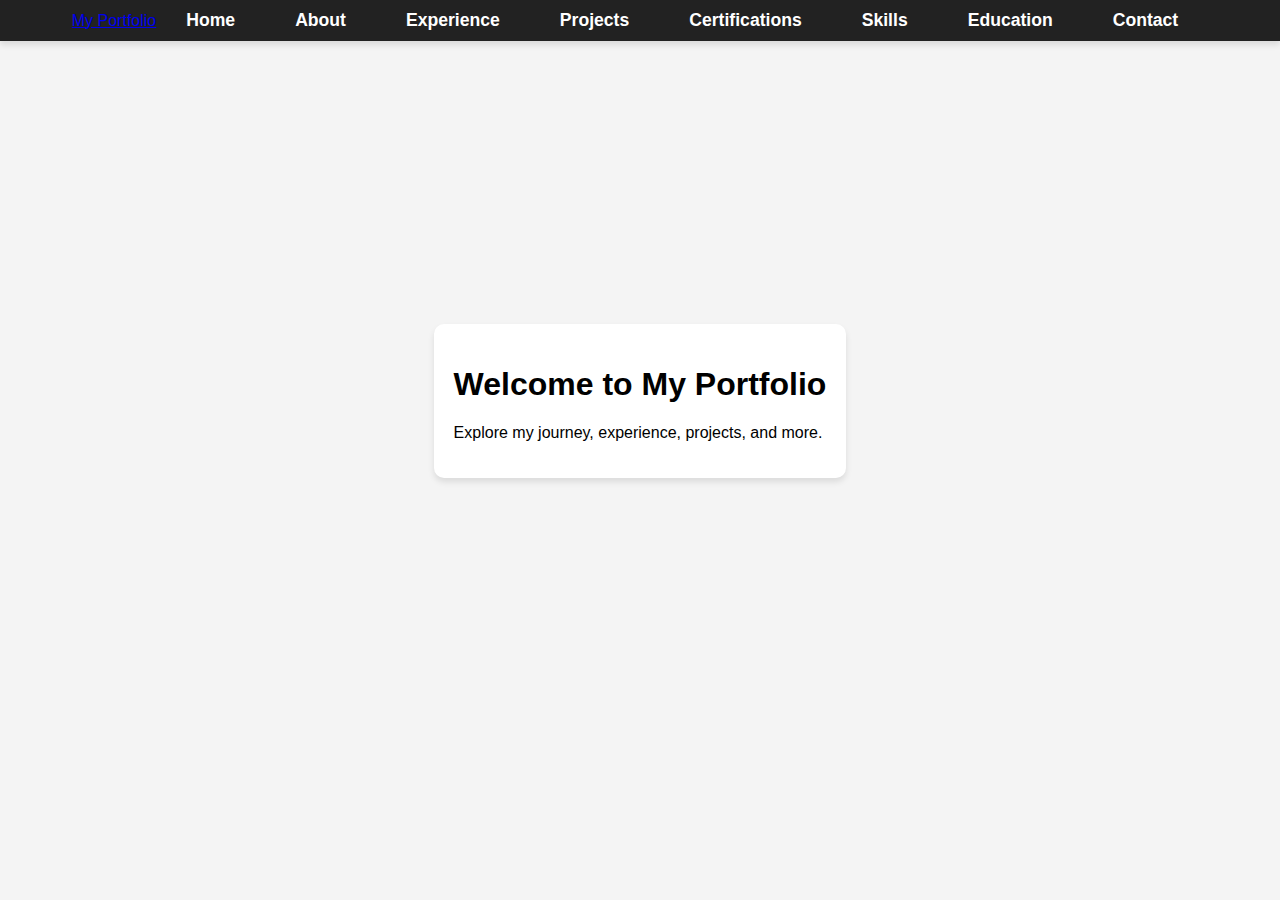
==== index.html @ 3114df2c "Updated portfolio website" ====
<!DOCTYPE html>
<html lang="en">
<head>
    <meta charset="UTF-8">
    <meta name="viewport" content="width=device-width, initial-scale=1.0">
    <title>Portfolio - Home</title>
    <link rel="stylesheet" href="css/style.css">
</head>
<body>
    <header>
        <nav class="navbar">
            <div class="logo">
                <a href="index.html">My Portfolio</a>
            </div>
            <ul class="nav-links">
                <li><a href="index.html" class="active">Home</a></li>
                <li><a href="about.html">About</a></li>
                <li><a href="experience.html">Experience</a></li>
                <li><a href="projects.html">Projects</a></li>
                <li><a href="certifications.html">Certifications</a></li>
                <li><a href="skills.html">Skills</a></li>
                <li><a href="education.html">Education</a></li>
                <li><a href="contact.html">Contact</a></li>
            </ul>
        </nav>
    </header>    
    <section class="container">
        <div class="card">
            <h1>Welcome to My Portfolio</h1>
            <p>Explore my journey, experience, projects, and more.</p>
        </div>
    </section>
    <script src="js/script.js"></script>
</body>
</html>
---- css/style.css ----
/* ========== GENERAL STYLES ========== */
body {
    font-family: Arial, sans-serif;
    margin: 0;
    padding: 0;
    background-color: #f4f4f4;
}

/* ========== NAVIGATION BAR ========== */
header {
    background: #222;
    padding: 10px 0;
    position: sticky;
    top: 0;
    width: 100%;
    z-index: 1000;
    box-shadow: 0px 4px 6px rgba(0, 0, 0, 0.1);
}

nav {
    display: flex;
    justify-content: center;
    align-items: center;
}

nav ul {
    list-style: none;
    padding: 0;
    margin: 0;
    display: flex;
}

nav ul li {
    position: relative;
    margin: 0 15px;
}

nav ul li a {
    color: white;
    text-decoration: none;
    font-size: 1.1em;
    font-weight: bold;
    padding: 10px 15px;
    transition: 0.3s ease-in-out;
    position: relative;
}

/* ✅ Underline Hover Effect */
nav ul li a::after {
    content: "";
    display: block;
    height: 3px;
    width: 0;
    background: #007BFF;
    transition: width 0.3s ease-in-out;
    position: absolute;
    left: 50%;
    bottom: -5px;
    transform: translateX(-50%);
}

nav ul li a:hover::after {
    width: 100%;
}

/* Responsive Navigation */
@media (max-width: 768px) {
    nav ul {
        flex-direction: column;
        text-align: center;
    }

    nav ul li {
        margin: 10px 0;
    }
}

/* ========== GENERAL LAYOUT ========== */
.container {
    display: flex;
    justify-content: center;
    align-items: center;
    height: 80vh;
}

.card {
    background: white;
    padding: 20px;
    border-radius: 10px;
    box-shadow: 0px 4px 6px rgba(0, 0, 0, 0.1);
    transition: 0.3s;
}

.card:hover {
    transform: scale(1.05);
}

/* ========== CERTIFICATIONS ========== */
.certifications-grid {
    display: grid;
    grid-template-columns: repeat(auto-fit, minmax(250px, 1fr));
    gap: 20px;
    padding: 20px;
    text-align: center;
}

.cert-card {
    background: #fff;
    padding: 15px;
    border-radius: 10px;
    box-shadow: 0 4px 8px rgba(0, 0, 0, 0.1);
    transition: transform 0.3s ease-in-out;
}

.cert-card:hover {
    transform: scale(1.05);
}

.cert-card img {
    width: 100%;
    height: auto;
    border-radius: 5px;
}

.cert-card p {
    font-weight: bold;
    margin-top: 10px;
}

.view-certificate {
    display: inline-block;
    margin-top: 10px;
    padding: 8px 12px;
    background-color: #007bff;
    color: white;
    text-decoration: none;
    border-radius: 5px;
    transition: background-color 0.3s ease-in-out;
}

.view-certificate:hover {
    background-color: #0056b3;
}

/* ========== EXPERIENCE SECTION ========== */
.experience-container {
    text-align: center;
    padding: 20px;
}

.experience-grid {
    display: flex;
    justify-content: center;
    gap: 20px;
    flex-wrap: wrap;
}

.experience-card {
    width: 48%;
    max-width: 500px;
    background: #fff;
    padding: 20px;
    box-shadow: 0 4px 8px rgba(0, 0, 0, 0.1);
    border-radius: 10px;
    text-align: center;
    transition: transform 0.3s ease-in-out;
}

/* ✅ Logo + Company Name in One Line */
.experience-header {
    display: flex;
    align-items: center;
    justify-content: center;
    gap: 10px;
    margin-bottom: 10px;
}

.company-logo {
    width: 60px;
    height: 60px;
    object-fit: contain;
}

.experience-header strong {
    font-size: 1.2em;
}

/* ✅ Justified Responsibilities */
.responsibilities {
    text-align: justify;
    padding: 0 10px;
}

/* Responsive */
@media (max-width: 768px) {
    .experience-grid {
        flex-direction: column;
        align-items: center;
    }

    .experience-card {
        width: 90%;
    }
}

/* Hover effect on experience card */
.experience-card:hover {
    transform: translateY(-5px);
    box-shadow: 0 6px 12px rgba(0, 0, 0, 0.2);
}

/* ========== SKILLS SECTION ========== */
.skills-container {
    text-align: center;
    padding: 50px;
}

.skills-grid {
    display: grid;
    grid-template-columns: repeat(auto-fit, minmax(250px, 1fr));
    gap: 20px;
    justify-content: center;
}

.skill-card {
    background: #fff;
    padding: 20px;
    border-radius: 10px;
    box-shadow: 0 4px 8px rgba(0, 0, 0, 0.2);
    text-align: center;
    transition: transform 0.3s ease, box-shadow 0.3s ease;
}

.skill-card img {
    width: 120px;  /* Adjusted size to fit well */
    height: 120px;
    margin-bottom: 15px;
    object-fit: contain;
}

.skill-card:hover {
    transform: translateY(-5px);
    box-shadow: 0 6px 12px rgba(0, 0, 0, 0.3);
}

/* ========== FOOTER ========== */
footer {
    text-align: center;
    padding: 10px;
    background: #333;
    color: white;
    position: fixed;
    bottom: 0;
    width: 100%;
}
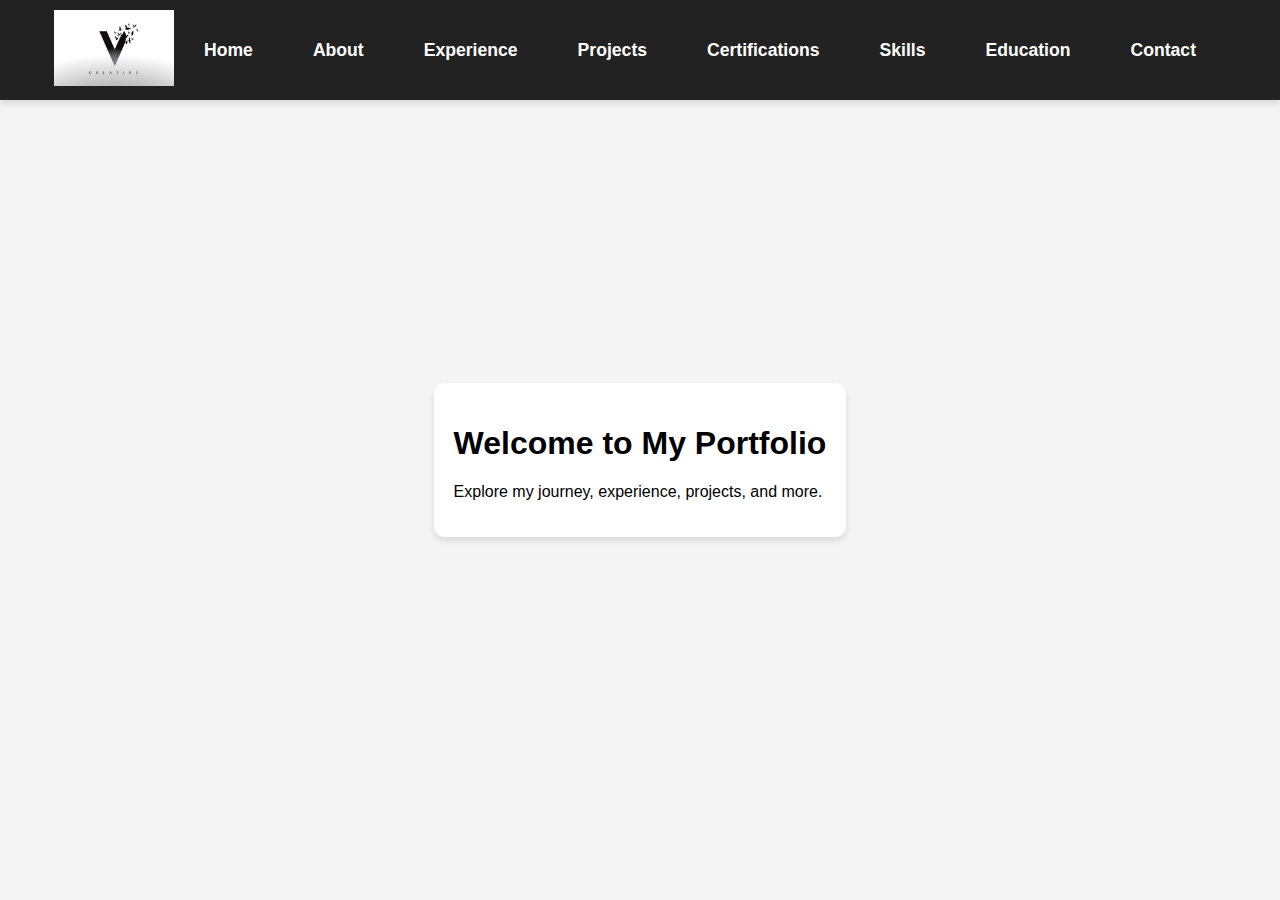
==== commit 2ac8e610: "Updated portfolio website" ====
--- a/index.html
+++ b/index.html
@@ -10,7 +10,9 @@
     <header>
         <nav class="navbar">
             <div class="logo">
-                <a href="index.html">My Portfolio</a>
+                <a href="index.html">
+                    <img src="assets/images/V.jpg" alt="My Portfolio Logo">
+                </a>
             </div>
             <ul class="nav-links">
                 <li><a href="index.html" class="active">Home</a></li>
--- a/css/style.css
+++ b/css/style.css
@@ -253,3 +253,7 @@
     bottom: 0;
     width: 100%;
 }
+.logo img {
+    width: 120px;  /* Adjust size as needed */
+    height: auto;
+}
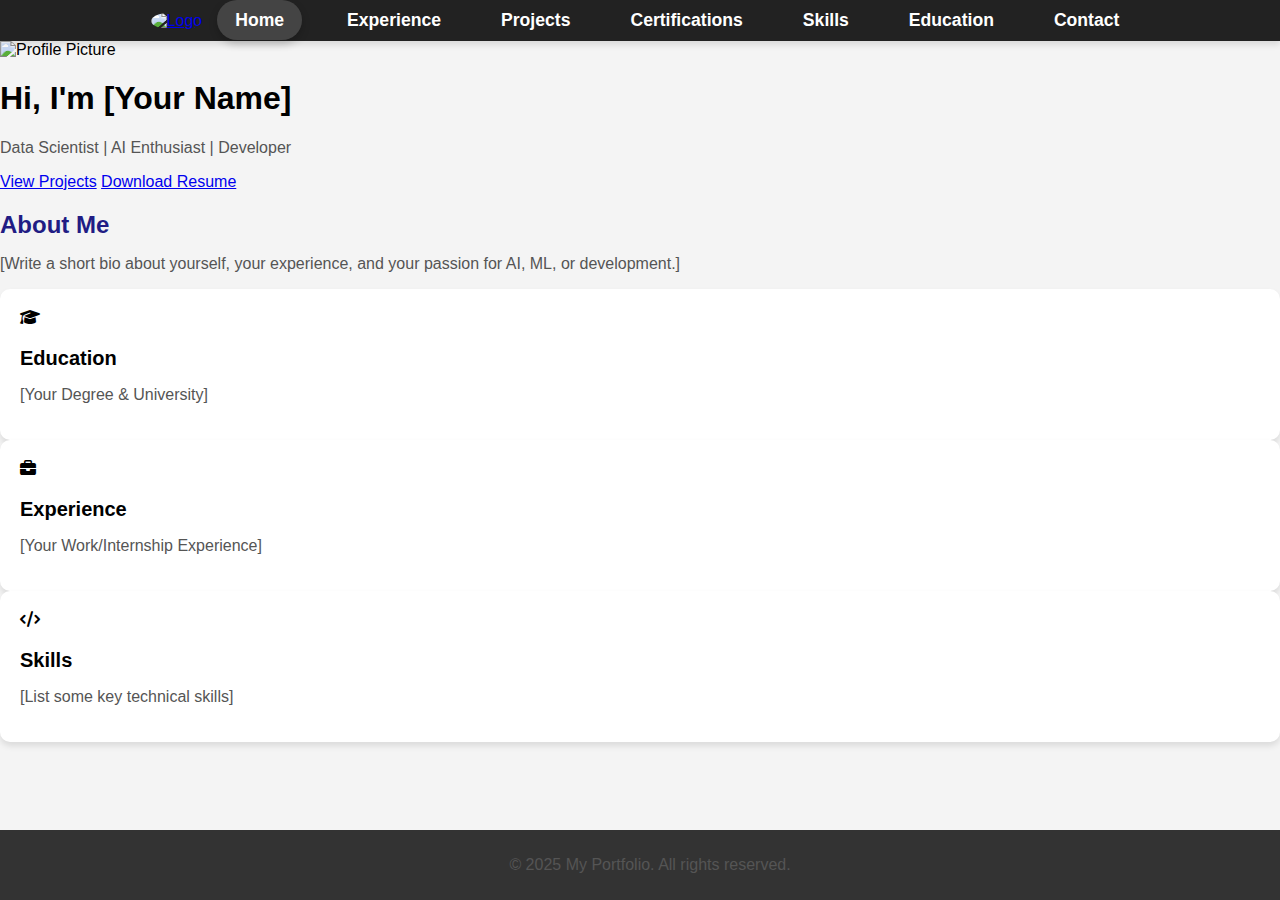
==== commit e169790d: "Updated portfolio website" ====
--- a/index.html
+++ b/index.html
@@ -3,20 +3,20 @@
 <head>
     <meta charset="UTF-8">
     <meta name="viewport" content="width=device-width, initial-scale=1.0">
-    <title>Portfolio - Home</title>
+    <title>Portfolio - Home & About</title>
     <link rel="stylesheet" href="css/style.css">
+    <link rel="stylesheet" href="https://cdnjs.cloudflare.com/ajax/libs/font-awesome/6.4.2/css/all.min.css">
 </head>
 <body>
     <header>
         <nav class="navbar">
             <div class="logo">
                 <a href="index.html">
-                    <img src="assets/images/V.jpg" alt="My Portfolio Logo">
+                    <img src="css/images/logo.png" alt="Logo">
                 </a>
             </div>
             <ul class="nav-links">
                 <li><a href="index.html" class="active">Home</a></li>
-                <li><a href="about.html">About</a></li>
                 <li><a href="experience.html">Experience</a></li>
                 <li><a href="projects.html">Projects</a></li>
                 <li><a href="certifications.html">Certifications</a></li>
@@ -25,13 +25,48 @@
                 <li><a href="contact.html">Contact</a></li>
             </ul>
         </nav>
-    </header>    
-    <section class="container">
-        <div class="card">
-            <h1>Welcome to My Portfolio</h1>
-            <p>Explore my journey, experience, projects, and more.</p>
+    </header>
+    
+    <section class="hero">
+        <div class="hero-content">
+            <img src="css/images/profile.jpg" alt="Profile Picture" class="profile-pic">
+            <div class="hero-text">
+                <h1>Hi, I'm [Your Name]</h1>
+                <p>Data Scientist | AI Enthusiast | Developer</p>
+                <div class="buttons">
+                    <a href="projects.html" class="btn">View Projects</a>
+                    <a href="css/files/resume.pdf" class="btn">Download Resume</a>
+                </div>
+            </div>
         </div>
     </section>
-    <script src="js/script.js"></script>
+    
+    <section class="about">
+        <h2>About Me</h2>
+        <div class="about-content">
+            <p>[Write a short bio about yourself, your experience, and your passion for AI, ML, or development.]</p>
+            <div class="about-cards">
+                <div class="card">
+                    <i class="fas fa-graduation-cap"></i>
+                    <h3>Education</h3>
+                    <p>[Your Degree & University]</p>
+                </div>
+                <div class="card">
+                    <i class="fas fa-briefcase"></i>
+                    <h3>Experience</h3>
+                    <p>[Your Work/Internship Experience]</p>
+                </div>
+                <div class="card">
+                    <i class="fas fa-code"></i>
+                    <h3>Skills</h3>
+                    <p>[List some key technical skills]</p>
+                </div>
+            </div>
+        </div>
+    </section>
+    
+    <footer>
+        <p>&copy; 2025 My Portfolio. All rights reserved.</p>
+    </footer>
 </body>
 </html>
--- a/css/style.css
+++ b/css/style.css
@@ -97,101 +97,179 @@
 
 /* ========== CERTIFICATIONS ========== */
 .certifications-grid {
-    display: grid;
-    grid-template-columns: repeat(auto-fit, minmax(250px, 1fr));
-    gap: 20px;
-    padding: 20px;
-    text-align: center;
+    display: flex;
+    justify-content: center;
+    gap: 30px;
+    flex-wrap: wrap;
+    padding: 20px;
 }
 
 .cert-card {
+    width: 250px;
+    height: 300px;
+    perspective: 1000px;
+}
+
+.cert-inner {
+    width: 100%;
+    height: 100%;
+    position: relative;
+    transform-style: preserve-3d;
+    transition: transform 0.6s;
+}
+
+.cert-card:hover .cert-inner {
+    transform: rotateY(180deg);
+}
+
+.cert-front,
+.cert-back {
+    width: 100%;
+    height: 100%;
+    position: absolute;
+    backface-visibility: hidden;
+    border-radius: 15px;
+    box-shadow: 0 4px 8px rgba(0, 0, 0, 0.2);
+    background: white;
+    color: black;
+    display: flex;
+    flex-direction: column;
+    align-items: center;
+    justify-content: center;
+    text-align: center;
+    padding: 10px;
+}
+
+.cert-front img {
+    width: 80%;
+    border-radius: 10px;
+}
+
+.cert-back {
+    transform: rotateY(180deg);
+    padding: 20px;
+}
+
+.view-btn {
+    margin-top: 15px;
+    padding: 8px 16px;
+    background: #28a745;
+    color: white;
+    text-decoration: none;
+    font-weight: bold;
+    border-radius: 8px;
+    transition: 0.3s;
+}
+
+.view-btn:hover {
+    background: #218838;
+}
+
+
+/* ========== EXPERIENCE SECTION ========== */
+.experience-container {
+    text-align: center;
+    padding: 20px;
+}
+
+/* ✅ Experience Grid */
+.experience-grid {
+    display: flex;
+    justify-content: center;
+    gap: 60px;  /* Increased spacing between cards */
+    flex-wrap: wrap;
+}
+
+/* ✅ Flip Card Layout */
+.experience-card {
+    width: 300px;
+    height: 350px;
+    perspective: 1000px;
+}
+
+.experience-card-inner {
+    width: 100%;
+    height: 100%;
+    position: relative;
+    transition: transform 0.6s;
+    transform-style: preserve-3d;
+}
+
+.experience-card:hover .experience-card-inner {
+    transform: rotateY(180deg);
+}
+
+/* ✅ Front Side of Card */
+.experience-card-front {
+    width: 100%;
+    height: 100%;
+    position: absolute;
+    backface-visibility: hidden;
     background: #fff;
-    padding: 15px;
-    border-radius: 10px;
+    border-radius: 12px;
     box-shadow: 0 4px 8px rgba(0, 0, 0, 0.1);
-    transition: transform 0.3s ease-in-out;
-}
-
-.cert-card:hover {
-    transform: scale(1.05);
-}
-
-.cert-card img {
-    width: 100%;
-    height: auto;
-    border-radius: 5px;
-}
-
-.cert-card p {
-    font-weight: bold;
-    margin-top: 10px;
-}
-
+    display: flex;
+    flex-direction: column;
+    justify-content: center;
+    align-items: center;
+    padding: 20px;
+    text-align: center;
+    gap: 15px;  /* Improved spacing */
+}
+
+/* ✅ Back Side (Flipped Side) */
+.experience-card-back {
+    width: 100%;
+    height: 100%;
+    position: absolute;
+    backface-visibility: hidden;
+    background: #f5f5f5;
+    border-radius: 12px;
+    box-shadow: 0 4px 8px rgba(0, 0, 0, 0.1);
+    display: flex;
+    flex-direction: column;
+    justify-content: center;
+    align-items: center;
+    padding: 20px;
+    text-align: left;
+    transform: rotateY(180deg);
+}
+
+/* ✅ Increased Logo Size */
+.company-logo {
+    width: 120px;  /* Increased size */
+    height: auto;  /* Maintain aspect ratio */
+    margin-bottom: 10px;
+}
+
+/* ✅ Improve Card Layout */
+.experience-card-front h3 {
+    font-size: 20px; /* Slightly larger */
+    margin: 0;
+}
+
+.experience-card-front p {
+    font-size: 16px; /* Adjust for better readability */
+    margin: 0;
+}
+
+/* ✅ View Certificate Button */
 .view-certificate {
+    background: #007BFF;
+    color: white;
+    text-decoration: none;
+    padding: 8px 15px;
+    border-radius: 6px;
     display: inline-block;
     margin-top: 10px;
-    padding: 8px 12px;
-    background-color: #007bff;
-    color: white;
-    text-decoration: none;
-    border-radius: 5px;
-    transition: background-color 0.3s ease-in-out;
+    transition: background 0.3s ease-in-out;
 }
 
 .view-certificate:hover {
-    background-color: #0056b3;
-}
-
-/* ========== EXPERIENCE SECTION ========== */
-.experience-container {
-    text-align: center;
-    padding: 20px;
-}
-
-.experience-grid {
-    display: flex;
-    justify-content: center;
-    gap: 20px;
-    flex-wrap: wrap;
-}
-
-.experience-card {
-    width: 48%;
-    max-width: 500px;
-    background: #fff;
-    padding: 20px;
-    box-shadow: 0 4px 8px rgba(0, 0, 0, 0.1);
-    border-radius: 10px;
-    text-align: center;
-    transition: transform 0.3s ease-in-out;
-}
-
-/* ✅ Logo + Company Name in One Line */
-.experience-header {
-    display: flex;
-    align-items: center;
-    justify-content: center;
-    gap: 10px;
-    margin-bottom: 10px;
-}
-
-.company-logo {
-    width: 60px;
-    height: 60px;
-    object-fit: contain;
-}
-
-.experience-header strong {
-    font-size: 1.2em;
-}
-
-/* ✅ Justified Responsibilities */
-.responsibilities {
-    text-align: justify;
-    padding: 0 10px;
-}
-
-/* Responsive */
+    background: #0056b3;
+}
+
+/* ✅ Responsive */
 @media (max-width: 768px) {
     .experience-grid {
         flex-direction: column;
@@ -203,11 +281,6 @@
     }
 }
 
-/* Hover effect on experience card */
-.experience-card:hover {
-    transform: translateY(-5px);
-    box-shadow: 0 6px 12px rgba(0, 0, 0, 0.2);
-}
 
 /* ========== SKILLS SECTION ========== */
 .skills-container {
@@ -253,7 +326,235 @@
     bottom: 0;
     width: 100%;
 }
+/* ✅ Align Logo to the Left */
+.logo {
+    display: flex;
+    align-items: center;
+    justify-content: flex-start; /* Moves logo to the left */
+    padding-left: 20px; /* Adds space from the left edge */
+}
+
+/* ✅ Make Logo Circular */
 .logo img {
-    width: 120px;  /* Adjust size as needed */
+    width: 60px;  /* Adjust size as needed */
+    height: 60px; /* Same as width to make it circular */
+    border-radius: 50%; /* Makes the image circular */
+    object-fit: cover; /* Ensures it fits properly */
+}
+nav ul li a {
+    color: white;
+    text-decoration: none;
+    padding: 10px 15px;
+    transition: 0.3s;
+}
+
+nav ul li a.active {
+    background-color: #444; /* Dark gray for card effect */
+    color: #ffffff; /* White text */
+    padding: 10px 18px; /* Spacing for a card-like effect */
+    border-radius: 20px; /* Fully rounded corners */
+    font-weight: bold;
+    box-shadow: 0px 4px 8px rgba(0, 0, 0, 0.2); /* Subtle shadow for depth */
+    transition: all 0.3s ease-in-out;
+    border-bottom: none; /* Removes the blue underline */
+}
+
+.projects-container {
+    display: flex;
+    justify-content: center;
+    gap: 30px;
+    flex-wrap: wrap;
+    padding: 20px;
+}
+
+.project-card {
+    width: 250px;
+    height: 300px;
+    perspective: 1000px;
+}
+
+.project-inner {
+    width: 100%;
+    height: 100%;
+    position: relative;
+    transform-style: preserve-3d;
+    transition: transform 0.6s;
+}
+
+.project-card:hover .project-inner {
+    transform: rotateY(180deg);
+}
+
+.project-front,
+.project-back {
+    width: 100%;
+    height: 100%;
+    position: absolute;
+    backface-visibility: hidden;
+    border-radius: 15px;
+    box-shadow: 0 4px 8px rgba(0, 0, 0, 0.2);
+    background: white;
+    color: black;
+    display: flex;
+    flex-direction: column;
+    align-items: center;
+    justify-content: center;
+    text-align: center;
+    padding: 10px;
+}
+
+.project-front img {
+    width: 80%;
+    border-radius: 10px;
+}
+
+.project-back {
+    transform: rotateY(180deg);
+    padding: 20px;
+}
+
+.view-btn {
+    margin-top: 15px;
+    padding: 8px 16px;
+    background: #007bff;
+    color: white;
+    text-decoration: none;
+    font-weight: bold;
+    border-radius: 8px;
+    transition: 0.3s;
+}
+
+.view-btn:hover {
+    background: #0056b3;
+}
+
+
+/* ========== EDUCATION ========== */
+.education-container {
+    display: flex;
+    justify-content: center;
+    align-items: center;
+    flex-wrap: wrap;
+    gap: 20px;
+    padding: 20px;
+}
+
+.edu-card {
+    background: white;
+    border-radius: 12px;
+    box-shadow: 0 4px 8px rgba(0, 0, 0, 0.2);
+    text-align: center;
+    padding: 25px;
+    width: 450px;
+    max-width: 90%;
+    transition: transform 0.3s ease-in-out;
+}
+
+.edu-card:hover {
+    transform: scale(1.05);
+}
+
+.edu-logo {
+    width: 120px;
     height: auto;
-}
+    margin-bottom: 15px;
+}
+
+h2 {
+    font-size: 24px;
+    margin-bottom: 10px;
+    color: #211C84;
+}
+
+h3 {
+    font-size: 20px;
+    margin-bottom: 5px;
+}
+
+h4 {
+    font-size: 18px;
+    margin-bottom: 10px;
+    color: #4D55CC;
+}
+
+p {
+    font-size: 16px;
+    color: #555;
+}
+
+
+
+/* ========== CONTACT ========== */
+.contact-section {
+    padding: 50px;
+    text-align: center;
+}
+
+.contact-section h2 {
+    font-size: 32px;
+    font-weight: bold;
+    color: #B5A8D5;
+}
+
+.contact-container {
+    display: flex;
+    justify-content: space-around;
+    align-items: center;
+    flex-wrap: wrap;
+    margin-top: 30px;
+}
+
+/* Contact Icons */
+.contact-icons {
+    flex: 1;
+    max-width: 40%;
+    display: flex;
+    justify-content: center;
+    gap: 20px;
+    flex-wrap: wrap;
+}
+
+.contact-icon img {
+    width: 60px;
+    height: 60px;
+    transition: transform 0.3s ease-in-out;
+}
+
+.contact-icon img:hover {
+    transform: scale(1.2);
+}
+
+/* Contact Form */
+.contact-form {
+    flex: 1;
+    max-width: 50%;
+    padding: 20px;
+    background: white;
+    border-radius: 10px;
+    text-align: center;
+    box-shadow: 0 4px 6px rgba(0, 0, 0, 0.1);
+}
+
+.contact-form input,
+.contact-form textarea {
+    width: 90%;
+    padding: 10px;
+    margin: 10px 0;
+    border: 1px solid #7A73D1;
+    border-radius: 5px;
+    font-size: 16px;
+}
+
+.contact-form button {
+    background-color: #4D55CC;
+    color: white;
+    border: none;
+    padding: 10px 20px;
+    font-size: 16px;
+    cursor: pointer;
+    border-radius: 5px;
+}
+
+.contact-form button:hover {
+    background-color: #211C84;
+}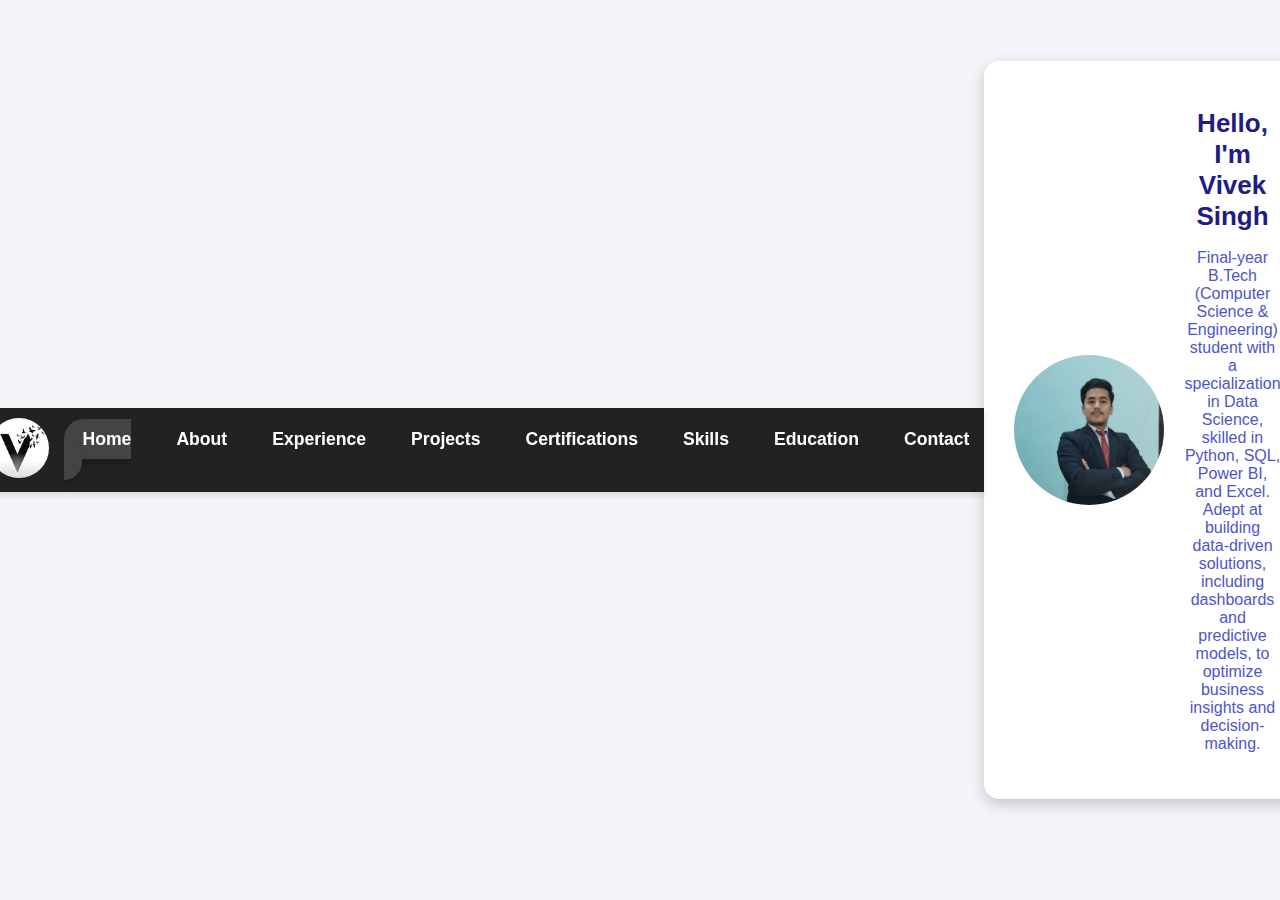
==== commit 89d473d8: "Updated portfolio website" ====
--- a/index.html
+++ b/index.html
@@ -3,7 +3,7 @@
 <head>
     <meta charset="UTF-8">
     <meta name="viewport" content="width=device-width, initial-scale=1.0">
-    <title>Portfolio - Home & About</title>
+    <title>Portfolio - Home</title>
     <link rel="stylesheet" href="css/style.css">
     <link rel="stylesheet" href="https://cdnjs.cloudflare.com/ajax/libs/font-awesome/6.4.2/css/all.min.css">
 </head>
@@ -12,11 +12,12 @@
         <nav class="navbar">
             <div class="logo">
                 <a href="index.html">
-                    <img src="css/images/logo.png" alt="Logo">
+                    <img src="assets/images/V.jpg" alt="My Portfolio Logo">
                 </a>
             </div>
             <ul class="nav-links">
                 <li><a href="index.html" class="active">Home</a></li>
+                <li><a href="about.html">About</a></li>
                 <li><a href="experience.html">Experience</a></li>
                 <li><a href="projects.html">Projects</a></li>
                 <li><a href="certifications.html">Certifications</a></li>
@@ -25,48 +26,18 @@
                 <li><a href="contact.html">Contact</a></li>
             </ul>
         </nav>
-    </header>
-    
+    </header>    
     <section class="hero">
-        <div class="hero-content">
-            <img src="css/images/profile.jpg" alt="Profile Picture" class="profile-pic">
-            <div class="hero-text">
-                <h1>Hi, I'm [Your Name]</h1>
-                <p>Data Scientist | AI Enthusiast | Developer</p>
-                <div class="buttons">
-                    <a href="projects.html" class="btn">View Projects</a>
-                    <a href="css/files/resume.pdf" class="btn">Download Resume</a>
-                </div>
+        <div class="profile-container">
+            <img src="assets/images/profile.jpg" alt="Profile Picture" class="profile-img">
+            <div class="intro-text">
+                <h1>Hello, I'm Vivek Singh</h1>
+                <p>Final-year B.Tech (Computer Science & Engineering) student with a specialization in Data Science, skilled in Python, SQL,
+                    Power BI, and Excel. Adept at building data-driven solutions, including dashboards and predictive models, to optimize
+                    business insights and decision-making.</p>
             </div>
         </div>
     </section>
-    
-    <section class="about">
-        <h2>About Me</h2>
-        <div class="about-content">
-            <p>[Write a short bio about yourself, your experience, and your passion for AI, ML, or development.]</p>
-            <div class="about-cards">
-                <div class="card">
-                    <i class="fas fa-graduation-cap"></i>
-                    <h3>Education</h3>
-                    <p>[Your Degree & University]</p>
-                </div>
-                <div class="card">
-                    <i class="fas fa-briefcase"></i>
-                    <h3>Experience</h3>
-                    <p>[Your Work/Internship Experience]</p>
-                </div>
-                <div class="card">
-                    <i class="fas fa-code"></i>
-                    <h3>Skills</h3>
-                    <p>[List some key technical skills]</p>
-                </div>
-            </div>
-        </div>
-    </section>
-    
-    <footer>
-        <p>&copy; 2025 My Portfolio. All rights reserved.</p>
-    </footer>
+    <script src="js/script.js"></script>
 </body>
 </html>
--- a/css/style.css
+++ b/css/style.css
@@ -557,4 +557,75 @@
 
 .contact-form button:hover {
     background-color: #211C84;
-}+}
+
+
+/* ========== HOME ========== */
+body {
+    font-family: 'Poppins', sans-serif;
+    margin: 0;
+    padding: 0;
+    background-color: #f4f4f9;
+    display: flex;
+    align-items: center;
+    justify-content: center;
+    height: 100vh;
+}
+
+.hero {
+    display: flex;
+    justify-content: center;
+    align-items: center;
+    height: 100%;
+    text-align: center;
+}
+
+.profile-container {
+    display: flex;
+    align-items: center;
+    gap: 20px;
+    background: white;
+    padding: 30px;
+    border-radius: 15px;
+    box-shadow: 0px 5px 15px rgba(0, 0, 0, 0.2);
+    transform: translateY(-20px);
+    animation: fadeInUp 1s ease-out forwards;
+}
+
+.profile-img {
+    width: 150px;
+    height: 150px;
+    border-radius: 50%;
+    object-fit: cover;
+    transition: transform 0.3s ease-in-out;
+}
+
+.profile-img:hover {
+    transform: scale(1.1);
+}
+
+.intro-text {
+    max-width: 400px;
+}
+
+h1 {
+    font-size: 26px;
+    color: #211C84;
+}
+
+p {
+    font-size: 16px;
+    color: #4D55CC;
+}
+
+/* Animation */
+@keyframes fadeInUp {
+    from {
+        opacity: 0;
+        transform: translateY(30px);
+    }
+    to {
+        opacity: 1;
+        transform: translateY(0);
+    }
+}
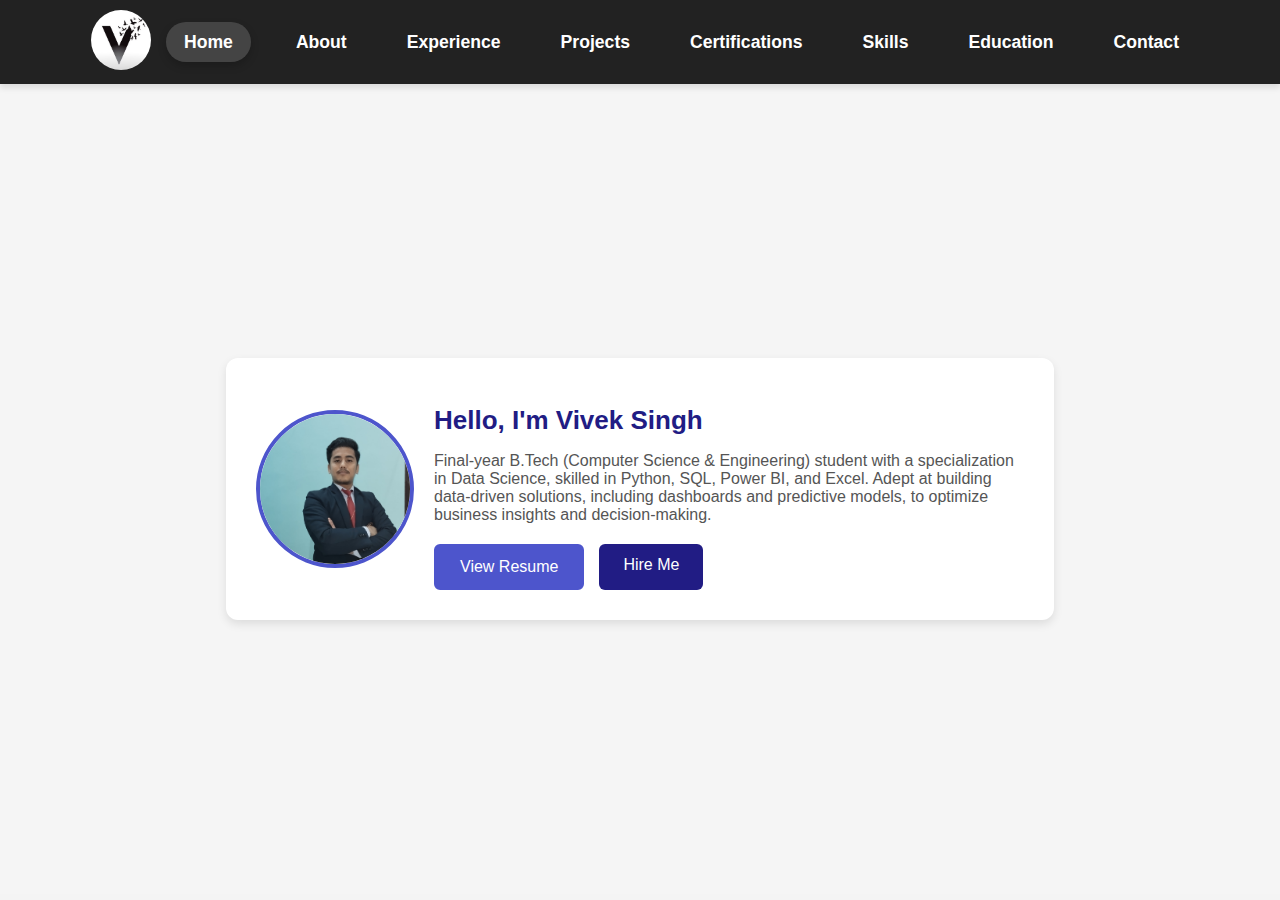
==== commit 960f74e3: "Updated portfolio website" ====
--- a/index.html
+++ b/index.html
@@ -27,17 +27,23 @@
             </ul>
         </nav>
     </header>    
+
     <section class="hero">
-        <div class="profile-container">
+        <div class="home-card">
             <img src="assets/images/profile.jpg" alt="Profile Picture" class="profile-img">
             <div class="intro-text">
                 <h1>Hello, I'm Vivek Singh</h1>
                 <p>Final-year B.Tech (Computer Science & Engineering) student with a specialization in Data Science, skilled in Python, SQL,
                     Power BI, and Excel. Adept at building data-driven solutions, including dashboards and predictive models, to optimize
                     business insights and decision-making.</p>
+                <div class="btn-container">
+                    <a href="resume.html" class="btn view-resume-btn">View Resume</a>
+                    <a href="contact.html" class="btn hire-btn">Hire Me</a>
+                </div>
             </div>
         </div>
     </section>
+
     <script src="js/script.js"></script>
 </body>
 </html>
--- a/css/style.css
+++ b/css/style.css
@@ -560,72 +560,114 @@
 }
 
 
-/* ========== HOME ========== */
-body {
-    font-family: 'Poppins', sans-serif;
-    margin: 0;
-    padding: 0;
-    background-color: #f4f4f9;
-    display: flex;
-    align-items: center;
-    justify-content: center;
-    height: 100vh;
-}
+
+
+/* PROFILE */
 
 .hero {
     display: flex;
     justify-content: center;
     align-items: center;
-    height: 100%;
-    text-align: center;
-}
-
-.profile-container {
-    display: flex;
-    align-items: center;
-    gap: 20px;
+    height: 90vh;
+    background-color: #f5f5f5;
+}
+
+.home-card {
+    display: flex;
+    align-items: center;
+    width: 60%;
     background: white;
+    box-shadow: 0px 4px 10px rgba(0, 0, 0, 0.1);
     padding: 30px;
-    border-radius: 15px;
-    box-shadow: 0px 5px 15px rgba(0, 0, 0, 0.2);
-    transform: translateY(-20px);
-    animation: fadeInUp 1s ease-out forwards;
+    border-radius: 12px;
+    text-align: left;
+    transition: transform 0.3s ease-in-out;
+}
+
+.home-card:hover {
+    transform: translateY(-5px);
 }
 
 .profile-img {
     width: 150px;
     height: 150px;
     border-radius: 50%;
-    object-fit: cover;
-    transition: transform 0.3s ease-in-out;
-}
-
-.profile-img:hover {
-    transform: scale(1.1);
-}
-
-.intro-text {
-    max-width: 400px;
-}
-
-h1 {
+    margin-right: 20px;
+    border: 4px solid #4D55CC;
+}
+
+.intro-text h1 {
+    color: #211C84;
     font-size: 26px;
+    margin-bottom: 10px;
+}
+
+.intro-text p {
+    color: #555;
+    font-size: 16px;
+    margin-bottom: 20px;
+}
+
+.btn-container {
+    display: flex;
+    gap: 15px;
+}
+
+.btn {
+    display: inline-block;
+    padding: 12px 24px;
+    font-size: 16px;
+    text-decoration: none;
+    border-radius: 6px;
+    transition: all 0.3s;
+}
+
+.view-resume-btn {
+    background-color: #4D55CC;
+    color: white;
+}
+
+.view-resume-btn:hover {
+    background-color: white;
+    color: #4D55CC;
+    border: 2px solid #4D55CC;
+}
+
+.hire-btn {
+    background-color: #211C84;
+    color: white;
+}
+
+.hire-btn:hover {
+    background-color: white;
     color: #211C84;
-}
-
-p {
-    font-size: 16px;
+    border: 2px solid #211C84;
+}
+
+
+
+/* RESUME */
+
+.view-resume-btn {
+    background-color: #4D55CC;
+    color: white;
+    border: 2px solid #4D55CC;
+}
+
+.view-resume-btn:hover {
+    background-color: white;
     color: #4D55CC;
-}
-
-/* Animation */
-@keyframes fadeInUp {
-    from {
-        opacity: 0;
-        transform: translateY(30px);
-    }
-    to {
-        opacity: 1;
-        transform: translateY(0);
-    }
-}
+    border: 2px solid #4D55CC;
+}
+
+.resume-container {
+    text-align: center;
+    padding: 40px;
+}
+
+.resume-viewer {
+    width: 80%;
+    height: 600px;
+    border: none;
+    margin-top: 20px;
+}
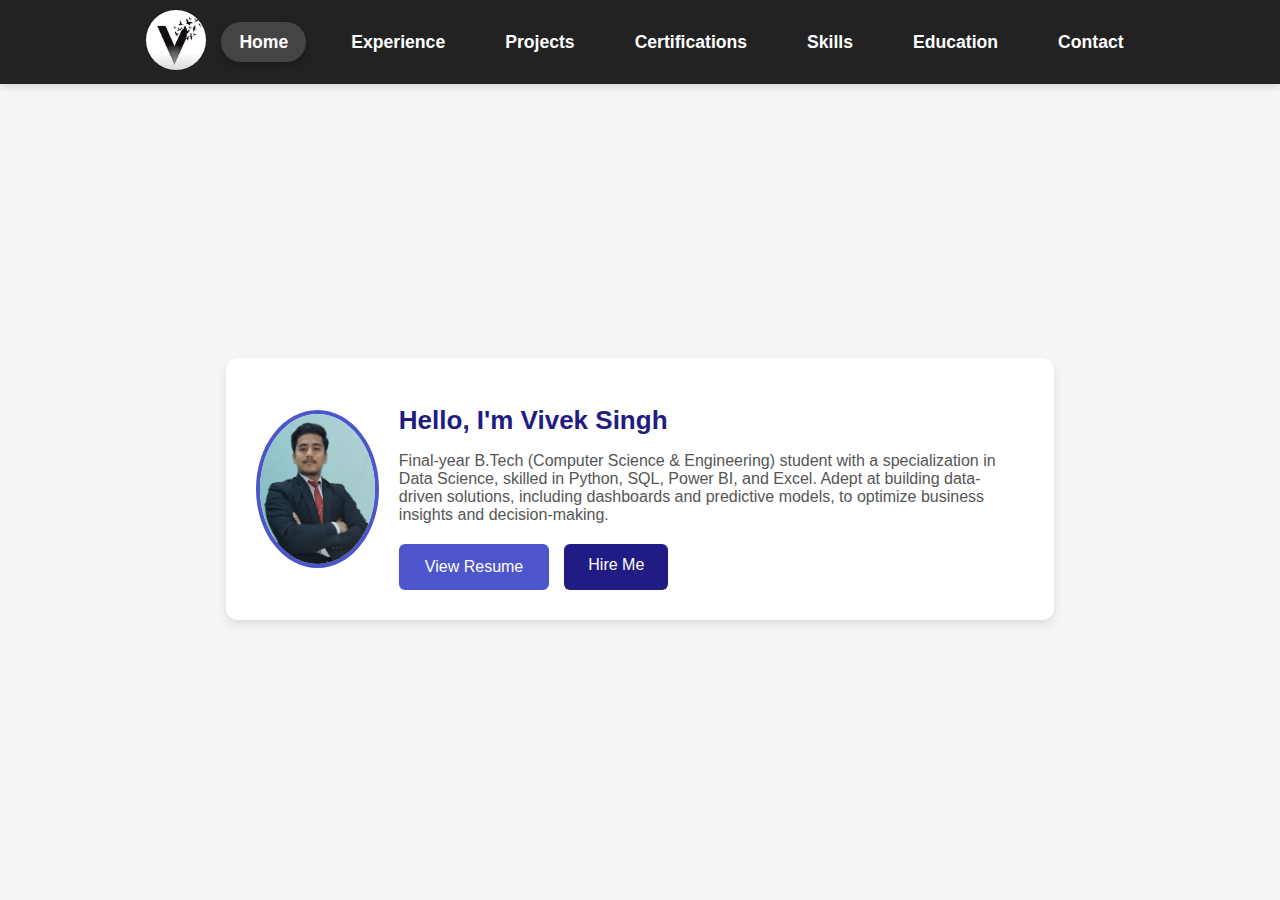
==== commit b8b84d7c: "Updated portfolio website" ====
--- a/index.html
+++ b/index.html
@@ -17,7 +17,7 @@
             </div>
             <ul class="nav-links">
                 <li><a href="index.html" class="active">Home</a></li>
-                <li><a href="about.html">About</a></li>
+                
                 <li><a href="experience.html">Experience</a></li>
                 <li><a href="projects.html">Projects</a></li>
                 <li><a href="certifications.html">Certifications</a></li>
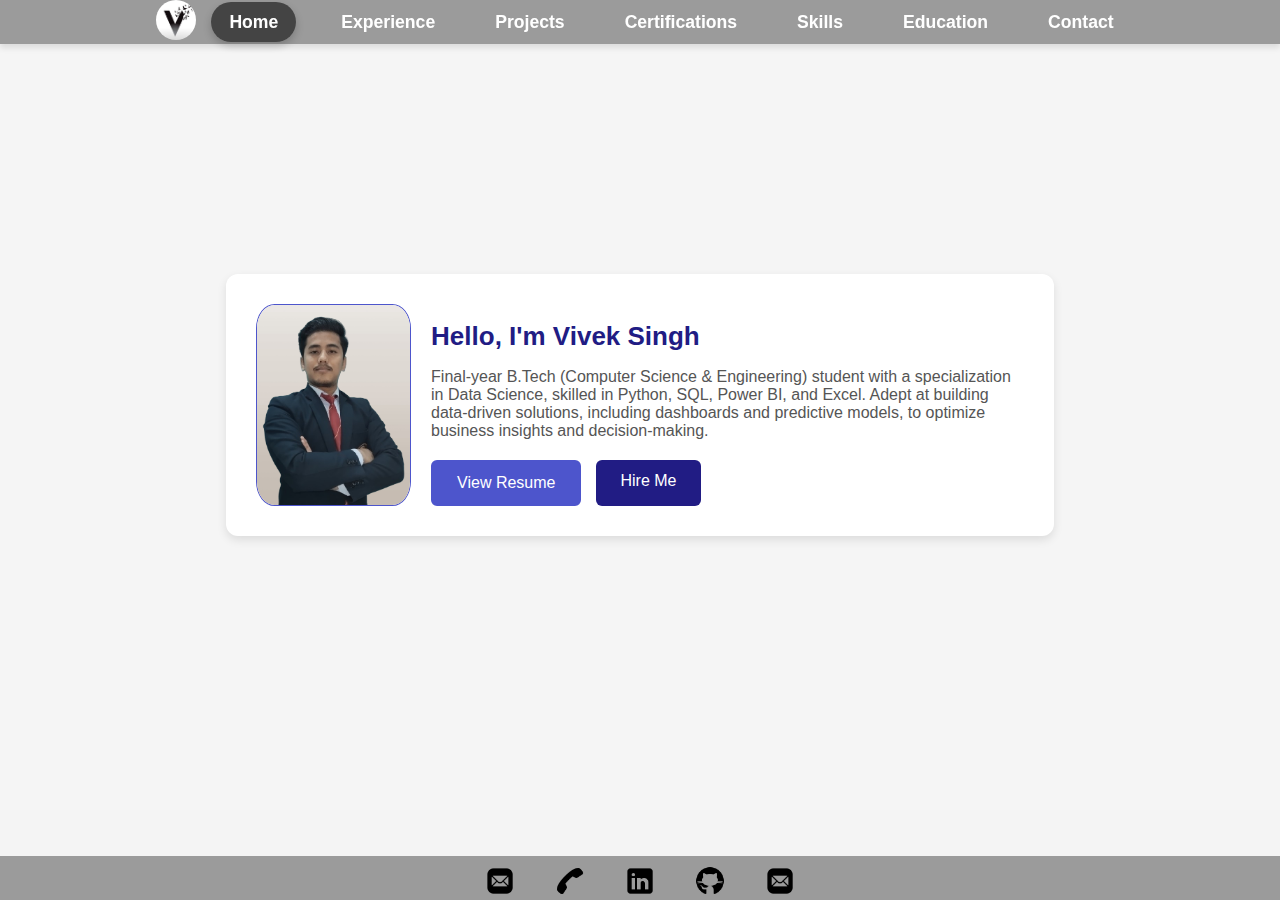
==== commit be3e71bb: "Updated portfolio website" ====
--- a/index.html
+++ b/index.html
@@ -30,7 +30,7 @@
 
     <section class="hero">
         <div class="home-card">
-            <img src="assets/images/profile.jpg" alt="Profile Picture" class="profile-img">
+            <img src="assets/images/profile.png" alt="Profile Picture" class="profile-img">
             <div class="intro-text">
                 <h1>Hello, I'm Vivek Singh</h1>
                 <p>Final-year B.Tech (Computer Science & Engineering) student with a specialization in Data Science, skilled in Python, SQL,
@@ -44,6 +44,28 @@
         </div>
     </section>
 
+    <footer>
+        
+        <div class="contact-container">
+            <!-- Contact Icons -->
+            <div class="contact-icons">
+                <a href="mailto:vivek2872002@gmail.com" target="_blank" class="contact-icon">
+                    <img src="assets/images/mail.png" alt="Email">
+                </a>
+                <a href="tel:+919068152607" class="contact-icon">
+                    <img src="assets/images/call.png" alt="Phone">
+                </a>
+                <a href="https://linkedin.com/in/iamviveksingh01" target="_blank" class="contact-icon">
+                    <img src="assets/images/linkedin.png" alt="LinkedIn">
+                </a>
+                <a href="https://github.com/iamviveksingh00" target="_blank" class="contact-icon">
+                    <img src="assets/images/github.png" alt="GitHub">
+                </a>
+                <a href="mailto:iamviveksingh001@gmail.com" target="_blank" class="contact-icon">
+                    <img src="assets/images/mail.png" alt="Location">
+                </a>
+            </div>
+    </footer>
     <script src="js/script.js"></script>
 </body>
 </html>
--- a/css/style.css
+++ b/css/style.css
@@ -8,13 +8,24 @@
 
 /* ========== NAVIGATION BAR ========== */
 header {
-    background: #222;
-    padding: 10px 0;
-    position: sticky;
+    background: rgb(155, 155, 155);
+    padding: 0px 0px;
+    position: fixed;
     top: 0;
     width: 100%;
     z-index: 1000;
     box-shadow: 0px 4px 6px rgba(0, 0, 0, 0.1);
+}
+
+/* ========== FOOTER ========== */
+footer {
+    text-align: center;
+    padding: 0px 0px;
+    background: rgb(155, 155, 155);
+    color: white;
+    position: fixed;
+    bottom: 0;
+    width: 100%;
 }
 
 nav {
@@ -36,7 +47,7 @@
 }
 
 nav ul li a {
-    color: white;
+    color: rgb(2, 2, 2);
     text-decoration: none;
     font-size: 1.1em;
     font-weight: bold;
@@ -51,7 +62,7 @@
     display: block;
     height: 3px;
     width: 0;
-    background: #007BFF;
+    background: #101010;
     transition: width 0.3s ease-in-out;
     position: absolute;
     left: 50%;
@@ -105,8 +116,8 @@
 }
 
 .cert-card {
-    width: 250px;
-    height: 300px;
+    width: 320px;
+    height: 225px;
     perspective: 1000px;
 }
 
@@ -316,16 +327,7 @@
     box-shadow: 0 6px 12px rgba(0, 0, 0, 0.3);
 }
 
-/* ========== FOOTER ========== */
-footer {
-    text-align: center;
-    padding: 10px;
-    background: #333;
-    color: white;
-    position: fixed;
-    bottom: 0;
-    width: 100%;
-}
+
 /* ✅ Align Logo to the Left */
 .logo {
     display: flex;
@@ -336,8 +338,8 @@
 
 /* ✅ Make Logo Circular */
 .logo img {
-    width: 60px;  /* Adjust size as needed */
-    height: 60px; /* Same as width to make it circular */
+    width: 40px;  /* Adjust size as needed */
+    height: 40px; /* Same as width to make it circular */
     border-radius: 50%; /* Makes the image circular */
     object-fit: cover; /* Ensures it fits properly */
 }
@@ -486,12 +488,12 @@
 
 /* ========== CONTACT ========== */
 .contact-section {
-    padding: 50px;
+    padding: 30px;
     text-align: center;
 }
 
 .contact-section h2 {
-    font-size: 32px;
+    font-size: 40px;
     font-weight: bold;
     color: #B5A8D5;
 }
@@ -501,7 +503,7 @@
     justify-content: space-around;
     align-items: center;
     flex-wrap: wrap;
-    margin-top: 30px;
+    margin-top: 10px;
 }
 
 /* Contact Icons */
@@ -510,13 +512,13 @@
     max-width: 40%;
     display: flex;
     justify-content: center;
-    gap: 20px;
+    gap: 40px;
     flex-wrap: wrap;
 }
 
 .contact-icon img {
-    width: 60px;
-    height: 60px;
+    width: 30px;
+    height: 30px;
     transition: transform 0.3s ease-in-out;
 }
 
@@ -559,6 +561,86 @@
     background-color: #211C84;
 }
 
+form {
+    max-width: 999px;
+    margin: auto;
+    padding: 20px;
+    background: white;
+    box-shadow: 0px 5px 15px rgba(0, 0, 0, 0.1);
+    border-radius: 8px;
+    text-align: left;
+}
+
+form h3 {
+    margin-top: 20px;
+    color: #211C84;
+}
+
+form input, form textarea {
+    width: 100%;
+    padding: 10px;
+    margin-top: 8px;
+    border: 1px solid #ccc;
+    border-radius: 5px;
+}
+
+form button {
+    width: 100%;
+    padding: 12px;
+    background: #4D55CC;
+    color: white;
+    border: none;
+    border-radius: 5px;
+    cursor: pointer;
+}
+
+form button:hover {
+    background: #211C84;
+}
+
+form label {
+    font-weight: bold;
+    margin-top: 10px;
+    display: block;
+    color: #211C84;
+}
+
+form select, form input[type="checkbox"] {
+    width: 100%;
+    padding: 10px;
+    margin-top: 8px;
+    border: 1px solid #ccc;
+    border-radius: 5px;
+}
+
+form input[type="checkbox"] {
+    width: auto;
+}
+
+form label {
+    font-weight: bold;
+    margin-top: 10px;
+    display: block;
+    color: #211C84;
+}
+
+form select, form input[type="checkbox"] {
+    width: 100%;
+    padding: 10px;
+    margin-top: 8px;
+    border: 1px solid #ccc;
+    border-radius: 5px;
+    font-size: 16px;
+}
+
+#city-selection {
+    margin-top: 10px;
+}
+
+form input[type="checkbox"] {
+    width: auto;
+}
+
 
 
 
@@ -589,11 +671,11 @@
 }
 
 .profile-img {
-    width: 150px;
-    height: 150px;
-    border-radius: 50%;
+    width: 400px;
+    height: 200px;
+    border-radius: 12%;
     margin-right: 20px;
-    border: 4px solid #4D55CC;
+    border: 1px solid #4D55CC;
 }
 
 .intro-text h1 {
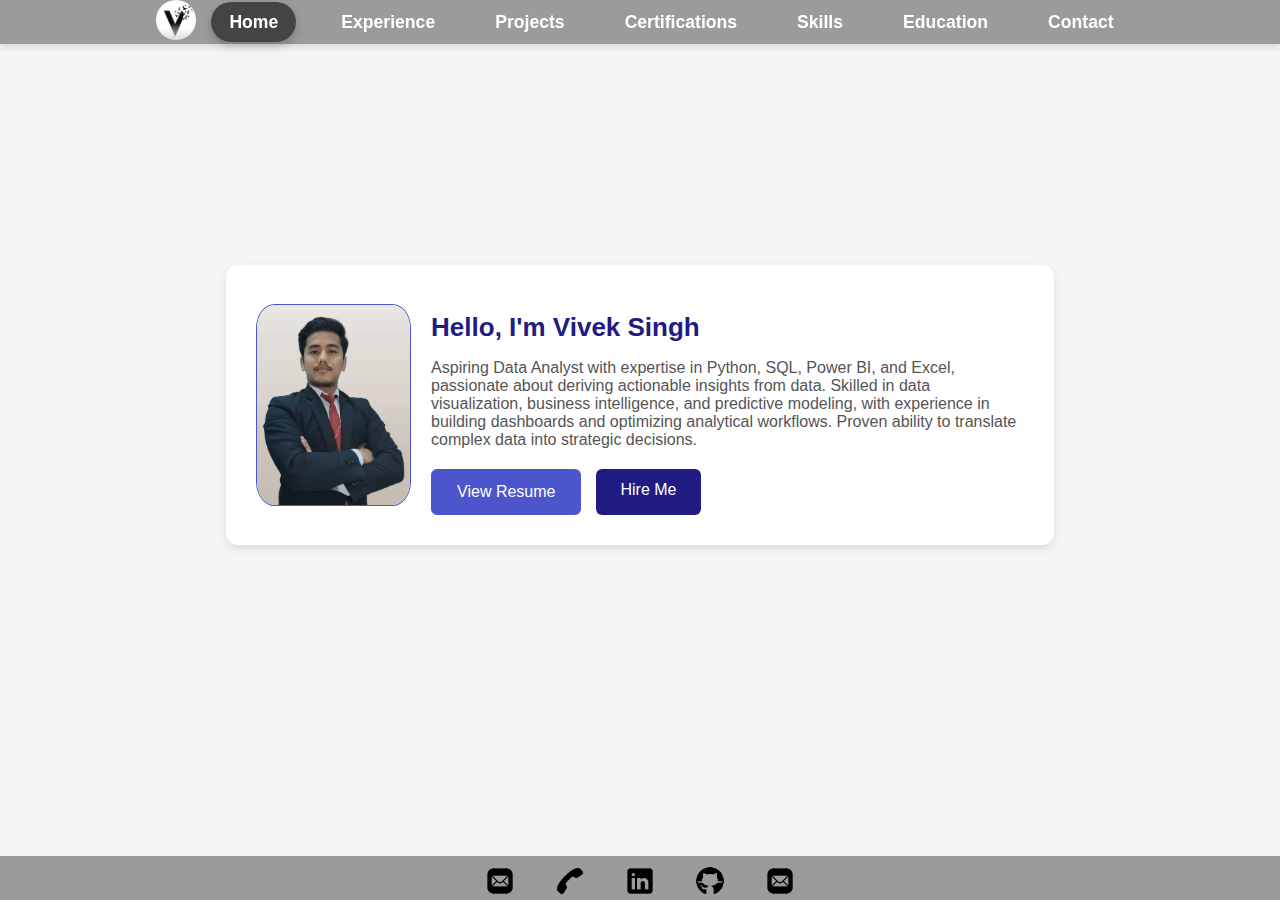
==== commit 1e2b85f7: "Updated portfolio website" ====
--- a/index.html
+++ b/index.html
@@ -33,9 +33,10 @@
             <img src="assets/images/profile.png" alt="Profile Picture" class="profile-img">
             <div class="intro-text">
                 <h1>Hello, I'm Vivek Singh</h1>
-                <p>Final-year B.Tech (Computer Science & Engineering) student with a specialization in Data Science, skilled in Python, SQL,
-                    Power BI, and Excel. Adept at building data-driven solutions, including dashboards and predictive models, to optimize
-                    business insights and decision-making.</p>
+                <p>Aspiring Data Analyst with expertise in Python, SQL, Power BI, and Excel, 
+                    passionate about deriving actionable insights from data. Skilled in data visualization, 
+                    business intelligence, and predictive modeling, with experience in building dashboards and 
+                    optimizing analytical workflows. Proven ability to translate complex data into strategic decisions.</p>
                 <div class="btn-container">
                     <a href="resume.html" class="btn view-resume-btn">View Resume</a>
                     <a href="contact.html" class="btn hire-btn">Hire Me</a>
--- a/css/style.css
+++ b/css/style.css
@@ -91,7 +91,7 @@
     display: flex;
     justify-content: center;
     align-items: center;
-    height: 80vh;
+    height: 95vh;
 }
 
 .card {
@@ -116,8 +116,8 @@
 }
 
 .cert-card {
-    width: 320px;
-    height: 225px;
+    width: 230px;
+    height: 270px;
     perspective: 1000px;
 }
 
@@ -296,19 +296,19 @@
 /* ========== SKILLS SECTION ========== */
 .skills-container {
     text-align: center;
-    padding: 50px;
+    padding: 185px;
 }
 
 .skills-grid {
     display: grid;
-    grid-template-columns: repeat(auto-fit, minmax(250px, 1fr));
-    gap: 20px;
+    grid-template-columns: repeat(auto-fit, minmax(200px, 1fr));
+    gap: 10px;
     justify-content: center;
 }
 
 .skill-card {
     background: #fff;
-    padding: 20px;
+    padding: 10px;
     border-radius: 10px;
     box-shadow: 0 4px 8px rgba(0, 0, 0, 0.2);
     text-align: center;
@@ -316,9 +316,9 @@
 }
 
 .skill-card img {
-    width: 120px;  /* Adjusted size to fit well */
-    height: 120px;
-    margin-bottom: 15px;
+    width: 125px;  /* Adjusted size to fit well */
+    height: 125px;
+    margin-bottom: 10px;
     object-fit: contain;
 }
 
